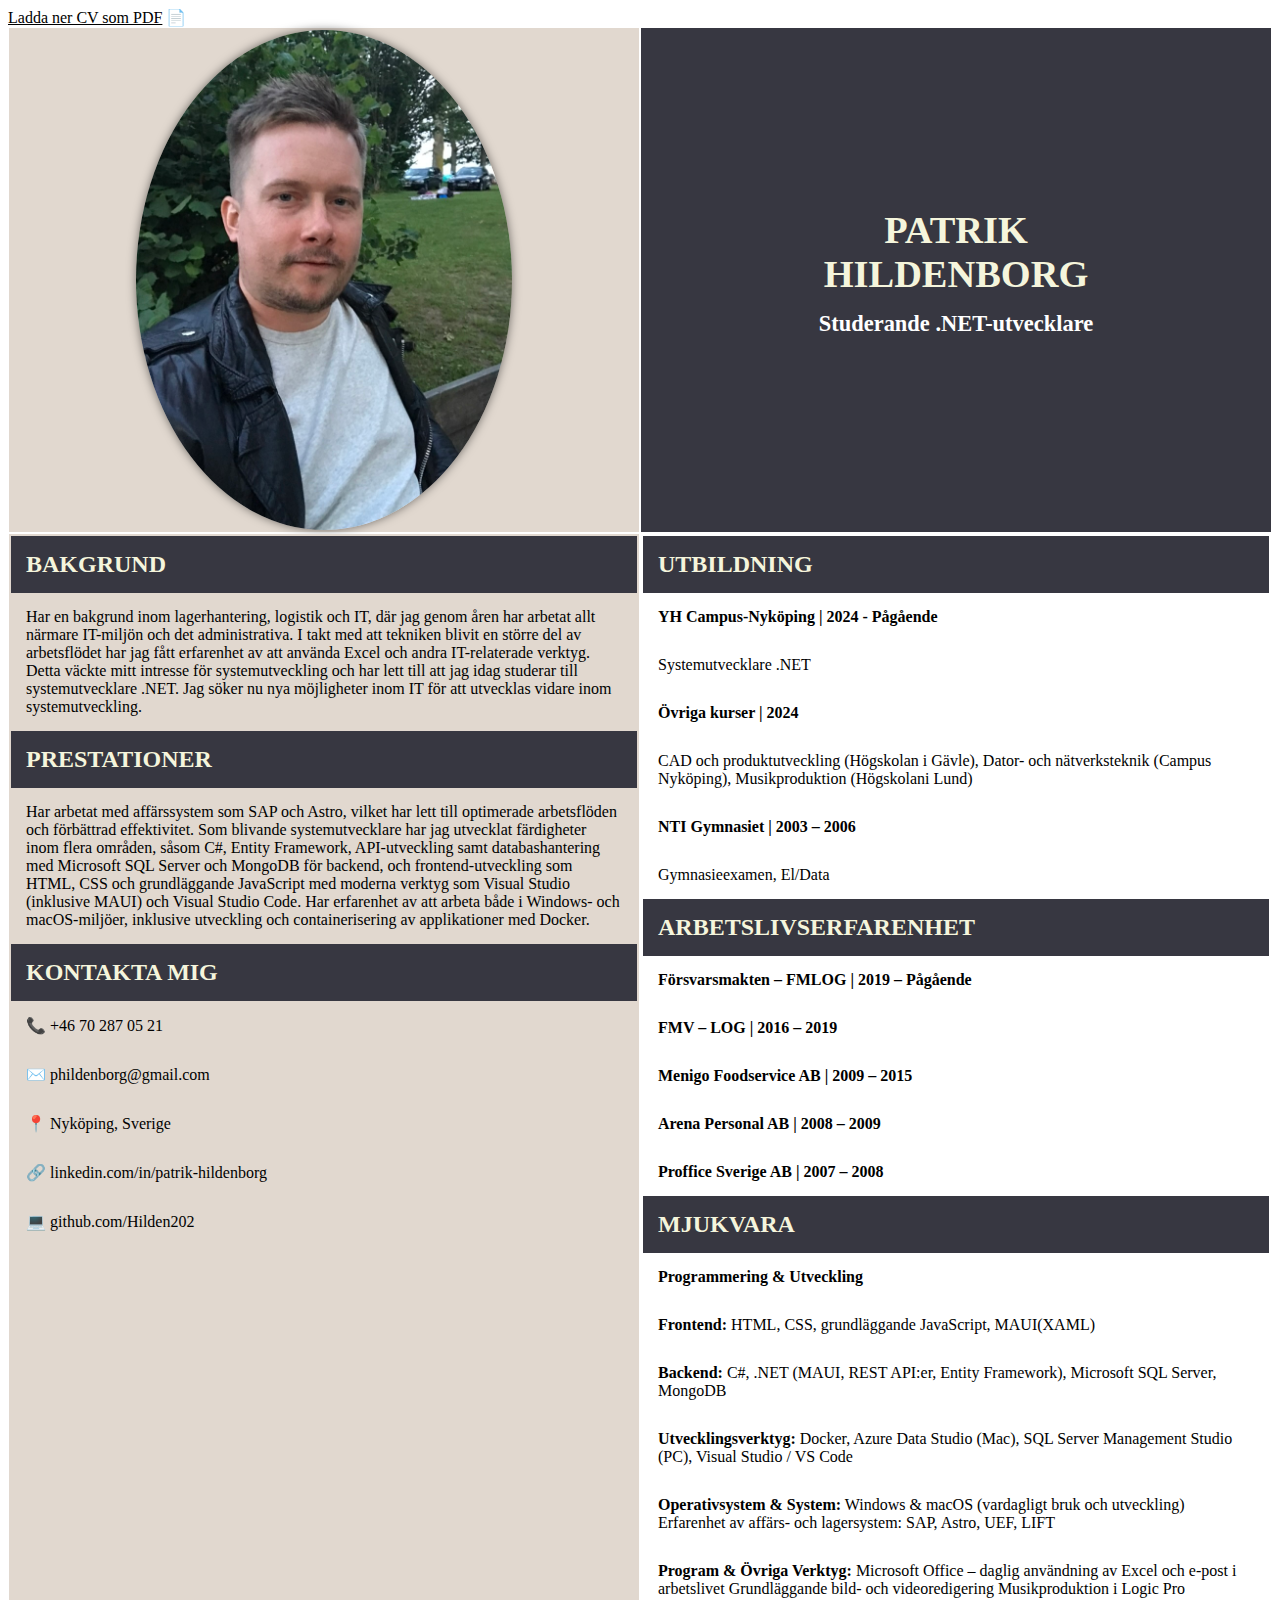
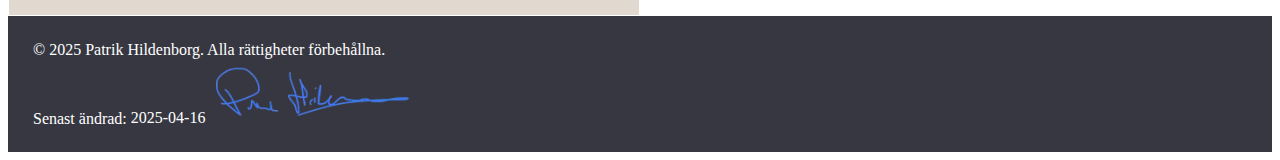
==== index.html @ dcce31c6 "test" ====
<!DOCTYPE html>
<html lang="en">

<head>
    <meta charset="UTF-8">
    <meta name="viewport" content="width=device-width, initial-scale=1.0">
    <title>Mitt CV</title>
    <link rel="stylesheet" href="css/cv.css">
</head>

<body>
    <a href="/pdf/Patrik_Hildenborg_CV.pdf" download class="download-btn">Ladda ner CV som PDF</a>
        📄
      </a>
    <header>
        <div class="topleft">
            <img class="imgJag" src="images/jag.jpeg" alt="jag">
        </div>
        <div class="topright">
            <h1>PATRIK<br> HILDENBORG</h1>
            <h3 class="h3undername">Studerande .NET-utvecklare</h3>

    </header>
    <main>

        <div class="left">
            <h2>BAKGRUND</h2>
            <p>Har en bakgrund inom lagerhantering, logistik och IT, där jag genom åren har arbetat allt närmare
                IT-miljön och det administrativa. I takt med att tekniken blivit en större del av arbetsflödet har jag
                fått erfarenhet av att använda Excel och andra IT-relaterade verktyg. Detta väckte mitt intresse för
                systemutveckling och har lett till att jag idag studerar till systemutvecklare .NET. Jag söker nu nya
                möjligheter inom IT för att utvecklas vidare inom systemutveckling.</p>

            <h2>PRESTATIONER</h2>
            <p>Har arbetat med affärssystem som SAP och Astro, vilket har lett till optimerade arbetsflöden och
                förbättrad effektivitet. Som blivande systemutvecklare har jag utvecklat färdigheter inom flera områden,
                såsom C#, Entity Framework, API-utveckling samt databashantering med Microsoft SQL Server och MongoDB
                för backend, och frontend-utveckling som HTML, CSS och grundläggande JavaScript med moderna verktyg som
                Visual Studio (inklusive MAUI) och Visual Studio Code. Har erfarenhet av att arbeta både i Windows- och
                macOS-miljöer, inklusive utveckling och containerisering av applikationer med Docker.</p>

            <h2>KONTAKTA MIG</h2>
            <a href="tel:+46702870521" class="contact-row">📞 +46 70 287 05 21</a>
            <a href="mailto:phildenborg@gmail.com" class="contact-row">✉️ phildenborg@gmail.com</a>
            <span class="contact-row">📍 Nyköping, Sverige</span>
            <a href="https://www.linkedin.com/in/patrik-hildenborg" target="_blank" class="contact-row">🔗
                linkedin.com/in/patrik-hildenborg</a>
            <a href="https://www.github.com/Hilden202" target="_blank" class="contact-row">💻 github.com/Hilden202</a>
        </div>

        <div class="right">
            <h2>UTBILDNING</h2>
            <h4>
                <a href="https://campusnykoping.se/yrkeshogskola/utbildningar/systemutvecklare-net/" 
                   target="_blank" 
                   style="color: inherit; text-decoration: none;">
                  YH Campus-Nyköping
                </a> | 2024 - Pågående
              </h4>
            <p>Systemutvecklare .NET</p>
            <h4>Övriga kurser | 2024</h4>
            <p>CAD och produktutveckling (Högskolan i Gävle), Dator- och nätverksteknik (Campus Nyköping),
                Musikproduktion (Högskolani Lund)</p>
            <h4>NTI Gymnasiet | 2003 – 2006</h4>
            <p>Gymnasieexamen, El/Data</p>
            <h2>ARBETSLIVSERFARENHET</h2>
            <h4>Försvarsmakten – FMLOG | 2019 – Pågående</h4>
            <h4>FMV – LOG | 2016 – 2019</h4>
            <h4>Menigo Foodservice AB | 2009 – 2015</h4>
            <h4>Arena Personal AB | 2008 – 2009</h4>
            <h4>Proffice Sverige AB | 2007 – 2008</h4>
            <h2>MJUKVARA</h2>
            <h4>Programmering & Utveckling</h4>
            <p><strong>Frontend:</strong> HTML, CSS, grundläggande JavaScript, MAUI(XAML)</p>
            <p><strong>Backend:</strong> C#, .NET (MAUI, REST API:er, Entity Framework), Microsoft SQL Server, MongoDB
            </p>
            <p><strong>Utvecklingsverktyg:</strong> Docker, Azure Data Studio (Mac), SQL Server Management Studio (PC),
                Visual Studio / VS Code</p>
            <p><strong>Operativsystem & System:</strong> Windows & macOS (vardagligt bruk och utveckling) Erfarenhet av
                affärs- och lagersystem: SAP, Astro, UEF, LIFT</p>
            <p><strong>Program & Övriga Verktyg:</strong> Microsoft Office – daglig användning av Excel och e-post i
                arbetslivet Grundläggande bild- och
                videoredigering Musikproduktion i Logic Pro</p>
        </div>
    </main>
    <footer>
        <p>© 2025 Patrik Hildenborg. Alla rättigheter förbehållna. <br><span>Senast ändrad: </span><span
                id="commitDateStamp"></span><span><img class="imgSignature" src="images/Signatur.png"
                    alt="Signatur"></span></p>                  
    </footer>
    <script src="script/script.js"></script>
</body>

</html>
---- css/cv.css ----
div {
    margin: 1px;
    padding: 2px;
}

header,
main,
footer {
    display: flex;
    flex-direction: column;
    font-family: aleo sans-serif;
}

@media (min-width: 601px) {

    header,
    main,
    footer {
        flex-direction: row;
    }

}

.left {
    flex-basis: 50vw;
    background-color: #e1d8cf;
}

.topleft {
    flex-basis: 50vw;
    background-color: #e1d8cf;
    ;
}

.topright {
    flex-basis: 50vw;
    background-color: #373741;

    display: flex;
    flex-direction: column;
    justify-content: center;
    font-size: 1.2em;
}

.h3undername {
    text-align: center;
}

.right {
    flex-basis: 50vw;
    background-color: white;
}

.imgJag {
    width: 60%;
    height: auto;
    border-radius: 100%;
    display: block;
    margin: 0 auto;
    box-shadow: 0 0 10px rgba(0, 0, 0, 0.5);
}

.imgSignature {
    width: 50%;
    height: auto;;
}

h1 {
    text-align: center;
    color: beige;
}

h2 {
    text-align: left;
    color: beige;
    background-color: #373741;
    padding: 15px;
}

h3 {
    text-align: left;
    color: white;
    padding: 15px;
}

h4 {
    text-align: left;
    padding: 15px;
}

p {
    text-align: left;
    padding: 15px;

}

.contact-row {
    display: block;
    padding: 15px;
    text-align: left;
    color: black;
    text-decoration: none;
}

a {
    text-align: left;
    color: black;
    display: inline-block;
}

h1,
h2,
h3,
h4,
h5,
h6,
p {
    margin: 0;
}
footer {
    background-color: #373741;
    color: white;
    text-align: center;
    padding: 10px;
}
.download-section {
    text-align: center;
  }
  
  .pdf-icon {
    position: absolute;
    top: 20px;
    right: 20px;
    font-size: 20px;
    text-decoration: none;
    color: #333;
    background-color: white;
    border: 2px solid #007bff;
    border-radius: 50%;
    width: 40px;
    height: 40px;
    display: flex;
    align-items: center;
    justify-content: center;
    transition: background-color 0.3s, color 0.3s;
    cursor: pointer;
    z-index: 1000;
  }
  
  .pdf-icon:hover {
    background-color: #007bff;
    color: white;
  }
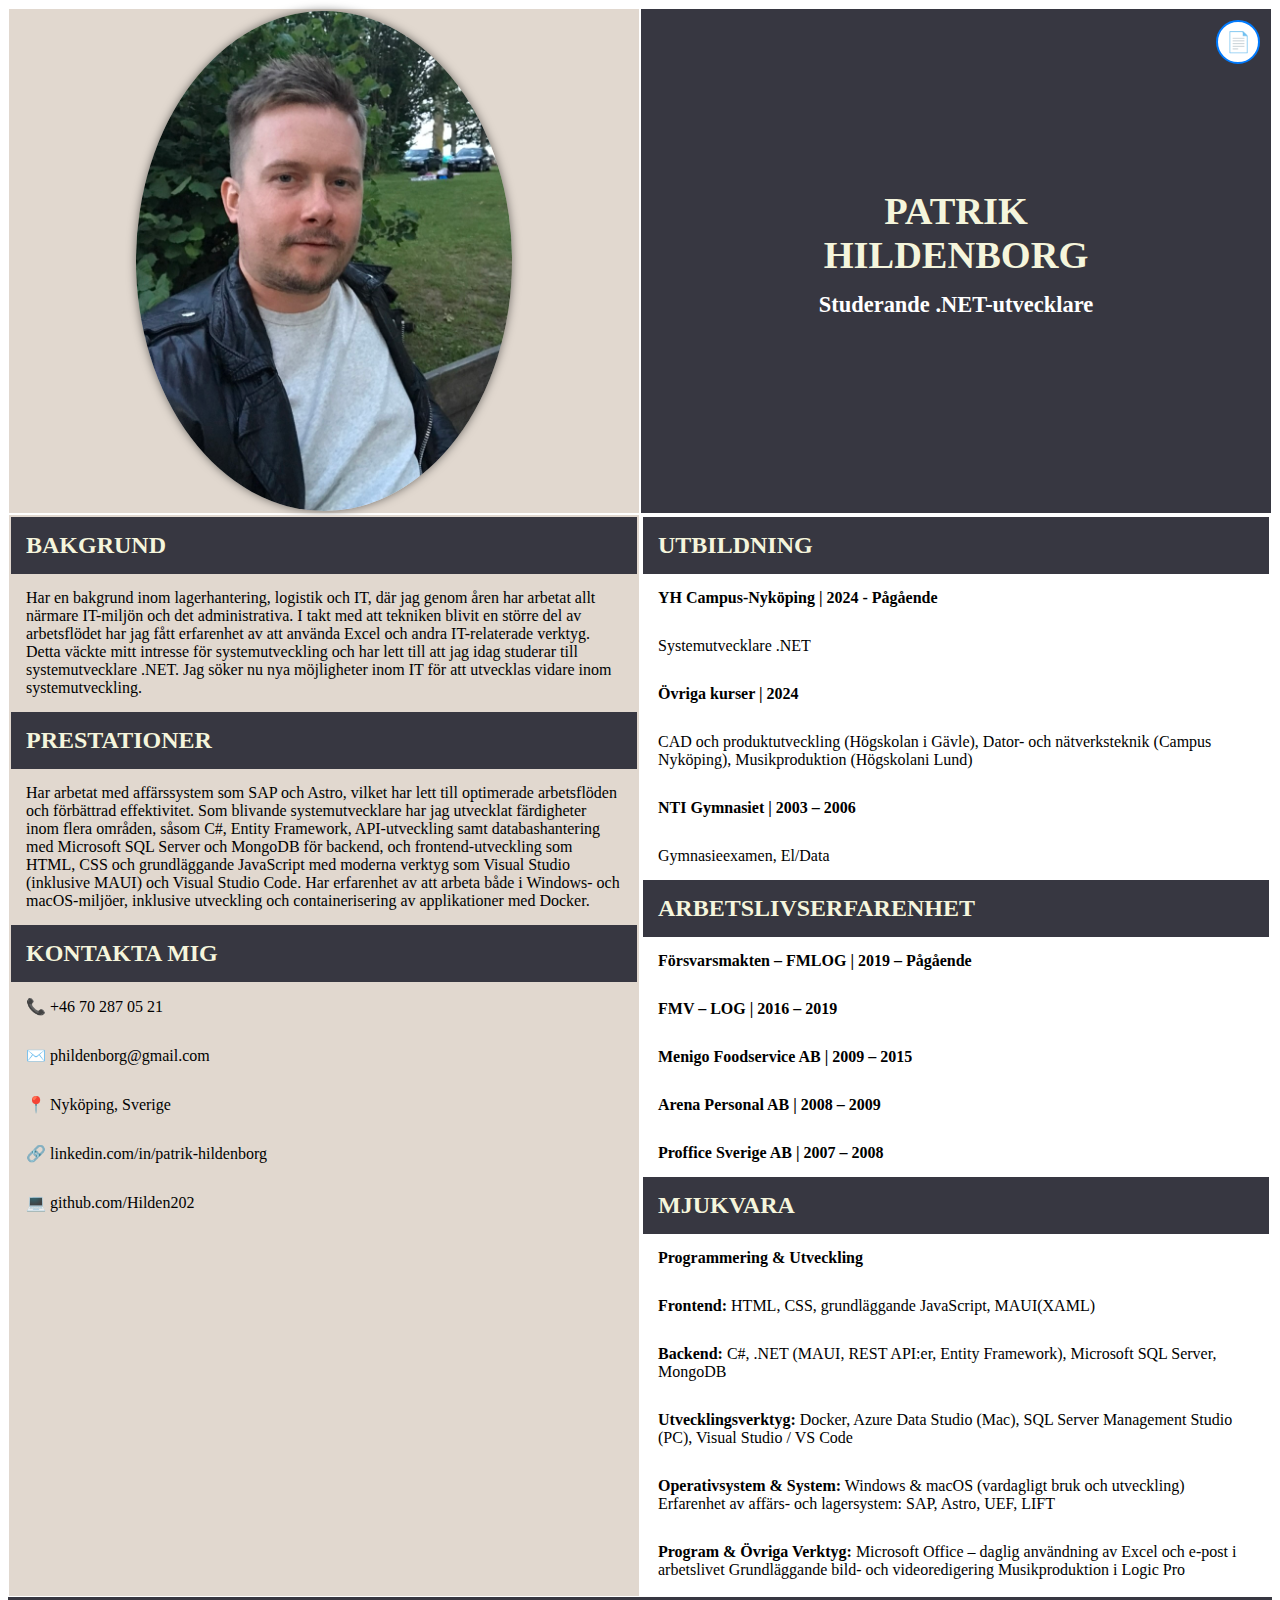
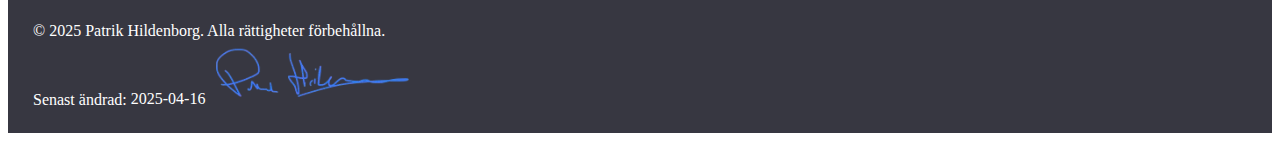
==== commit ca72508e: "..." ====
--- a/index.html
+++ b/index.html
@@ -9,9 +9,9 @@
 </head>
 
 <body>
-    <a href="/pdf/Patrik_Hildenborg_CV.pdf" download class="download-btn">Ladda ner CV som PDF</a>
-        📄
-      </a>
+    <a href="/CV/pdf/Patrik_Hildenborg_CV.pdf" download class="pdf-icon" title="Ladda ner CV">
+  📄
+</a>
     <header>
         <div class="topleft">
             <img class="imgJag" src="images/jag.jpeg" alt="jag">
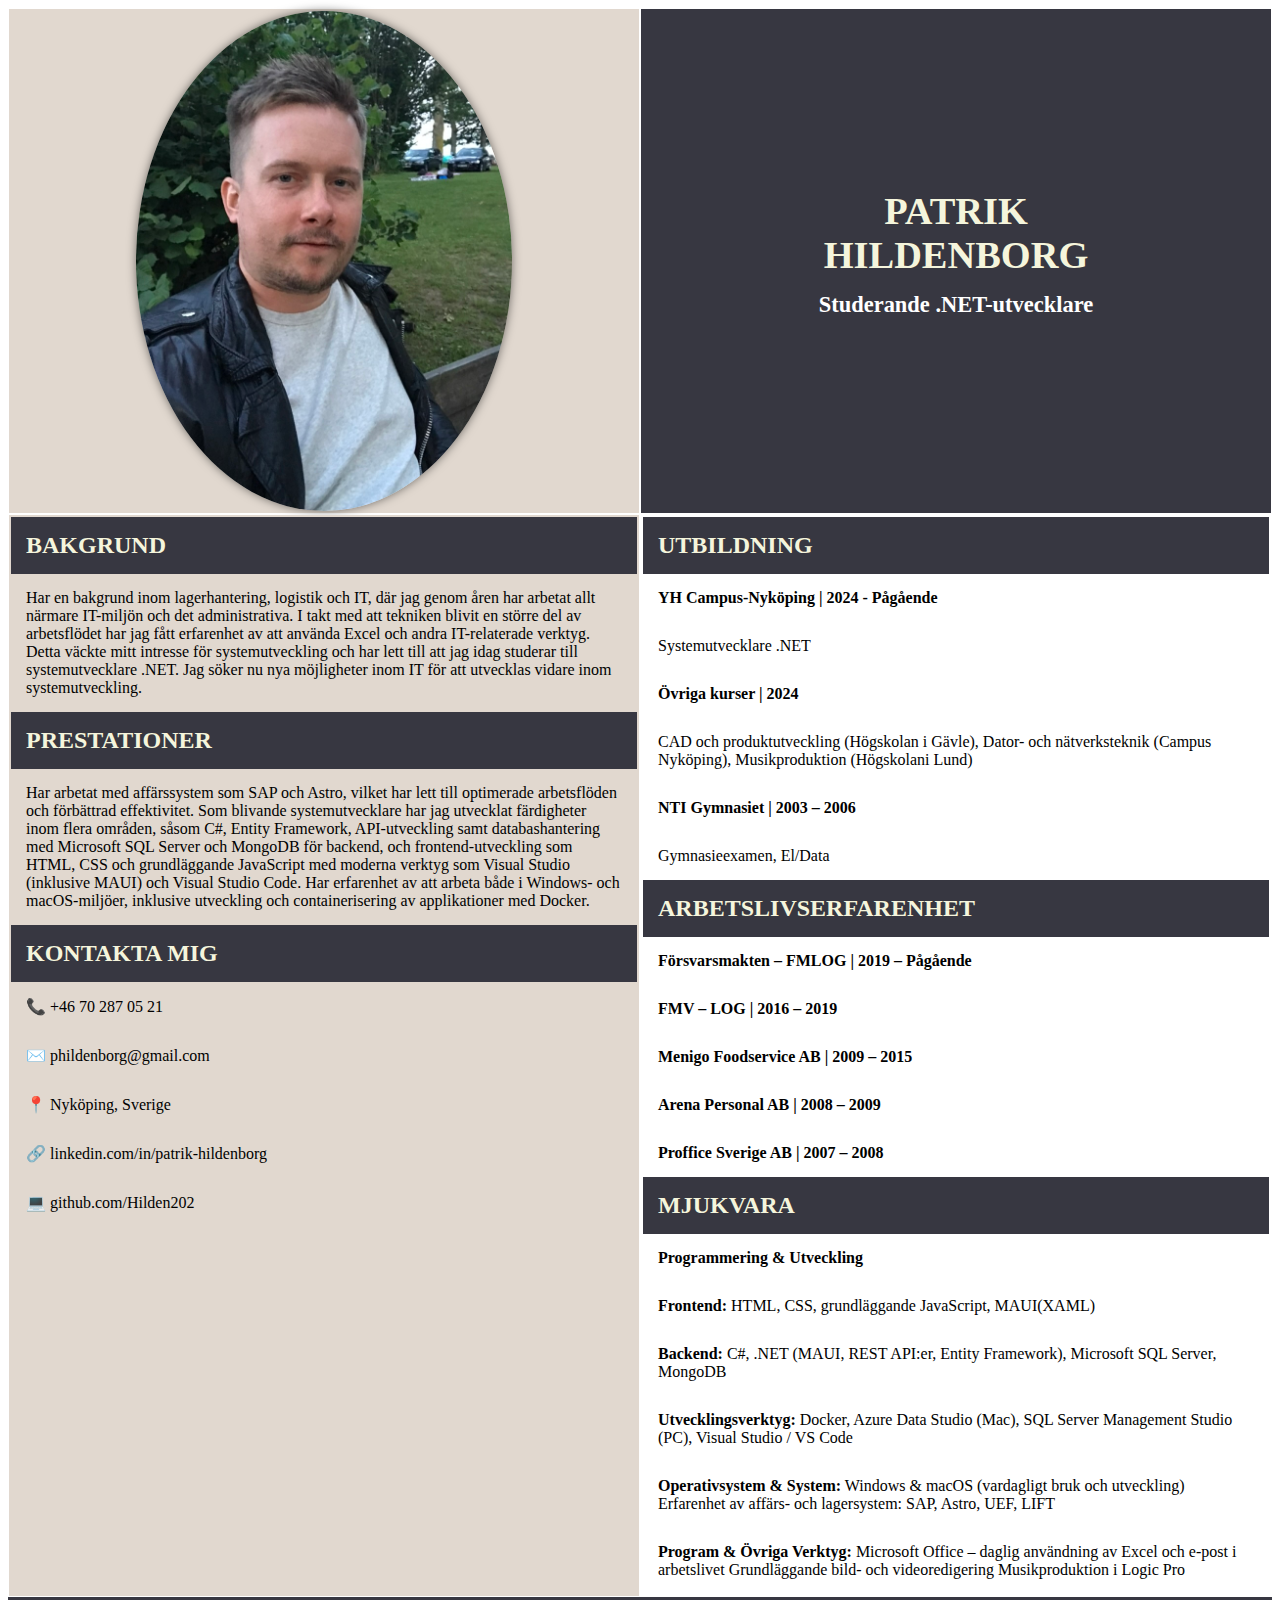
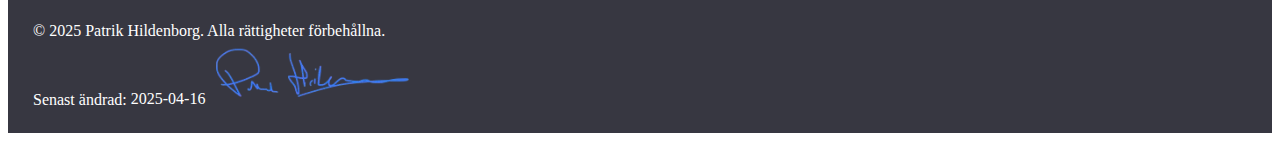
==== commit 4199ada7: "normal mode" ====
--- a/index.html
+++ b/index.html
@@ -9,8 +9,8 @@
 </head>
 
 <body>
-    <a href="/CV/pdf/Patrik_Hildenborg_CV.pdf" download class="pdf-icon" title="Ladda ner CV">
-  📄
+    <!-- <a href="/pdf/Patrik_Hildenborg_CV.pdf" download class="pdf-icon" title="Ladda ner CV">
+  📄 -->
 </a>
     <header>
         <div class="topleft">
--- a/css/cv.css
+++ b/css/cv.css
@@ -127,7 +127,7 @@
     text-align: center;
   }
   
-  .pdf-icon {
+  /* .pdf-icon {
     position: absolute;
     top: 20px;
     right: 20px;
@@ -150,4 +150,4 @@
   .pdf-icon:hover {
     background-color: #007bff;
     color: white;
-  }+  } */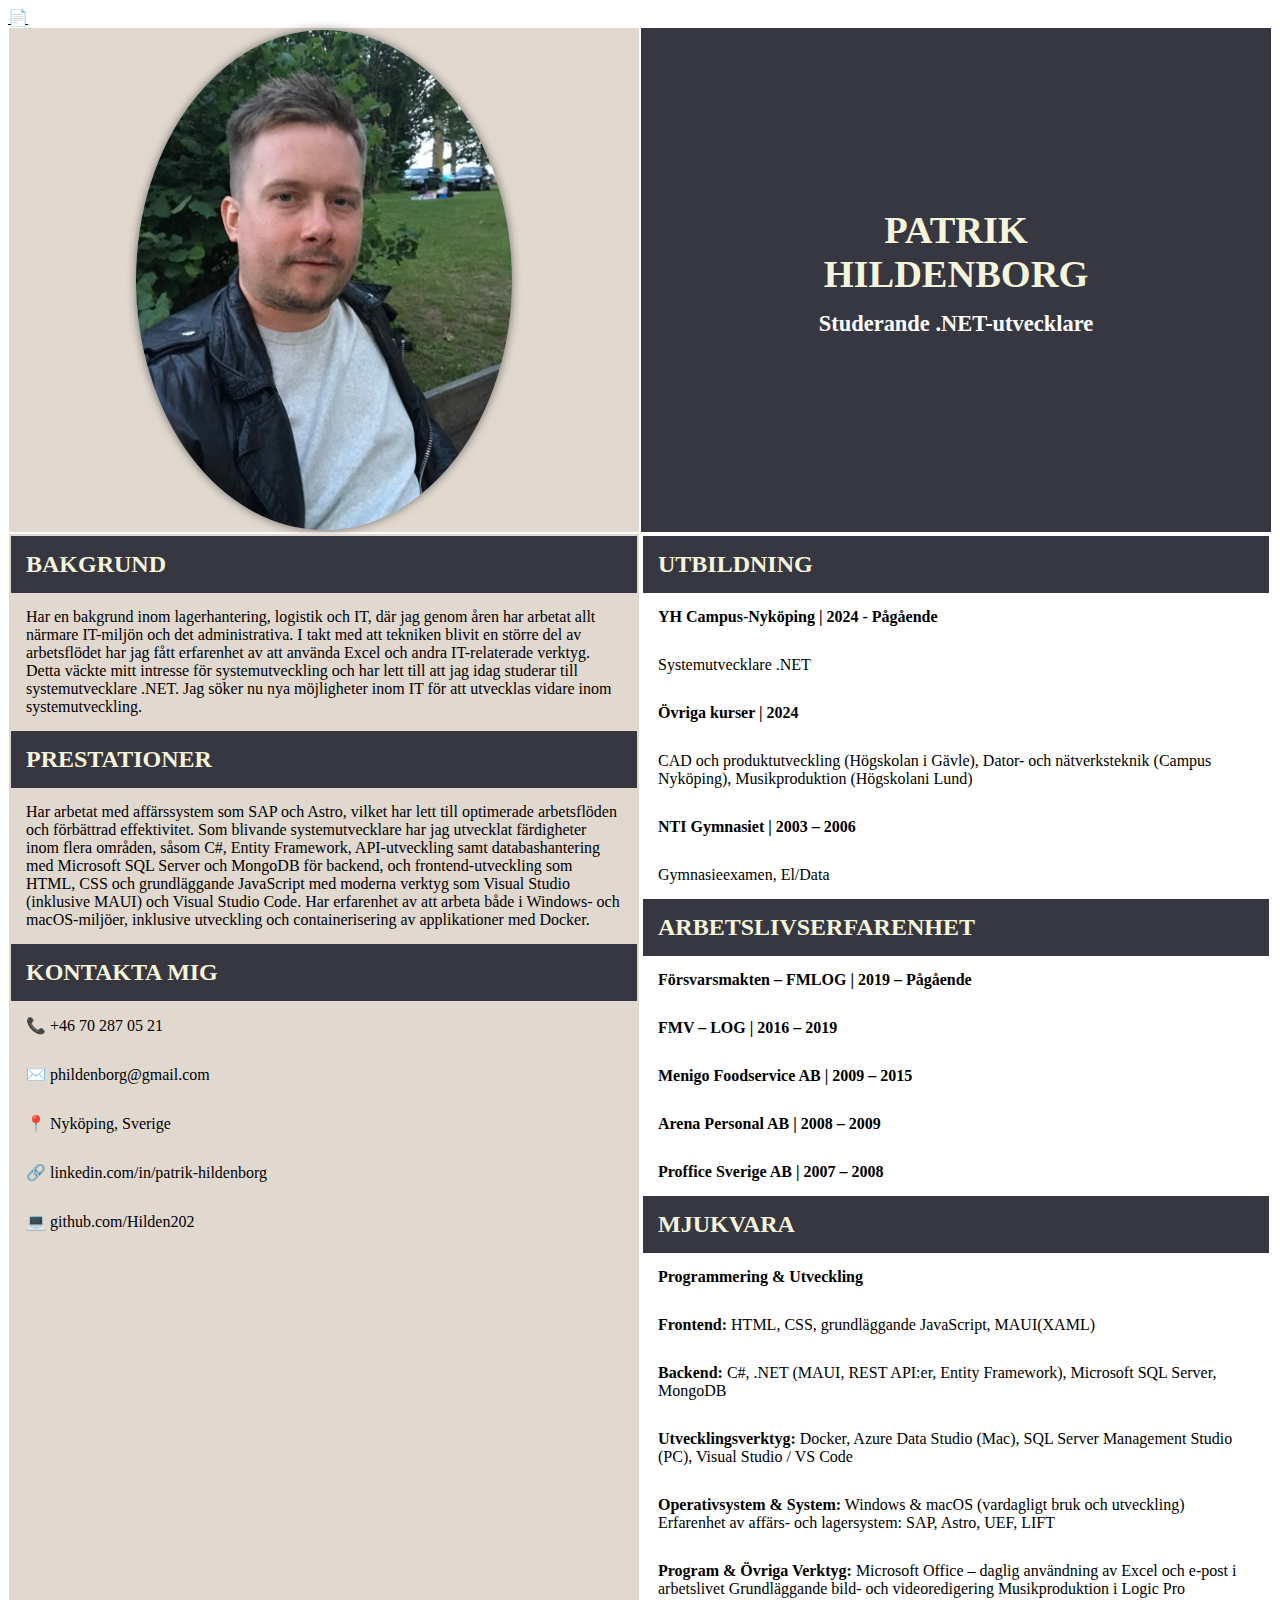
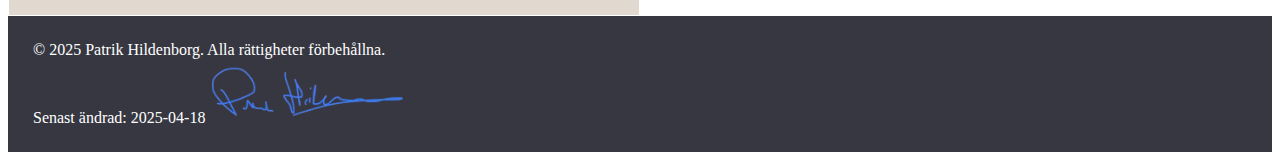
==== commit 3248ac42: "pdf download" ====
--- a/index.html
+++ b/index.html
@@ -9,8 +9,8 @@
 </head>
 
 <body>
-    <!-- <a href="/pdf/Patrik_Hildenborg_CV.pdf" download class="pdf-icon" title="Ladda ner CV">
-  📄 -->
+    <a href="/pdf/Patrik_Hildenborg_CV.pdf" download class="pdf-icon" title="Ladda ner CV">
+  📄
 </a>
     <header>
         <div class="topleft">
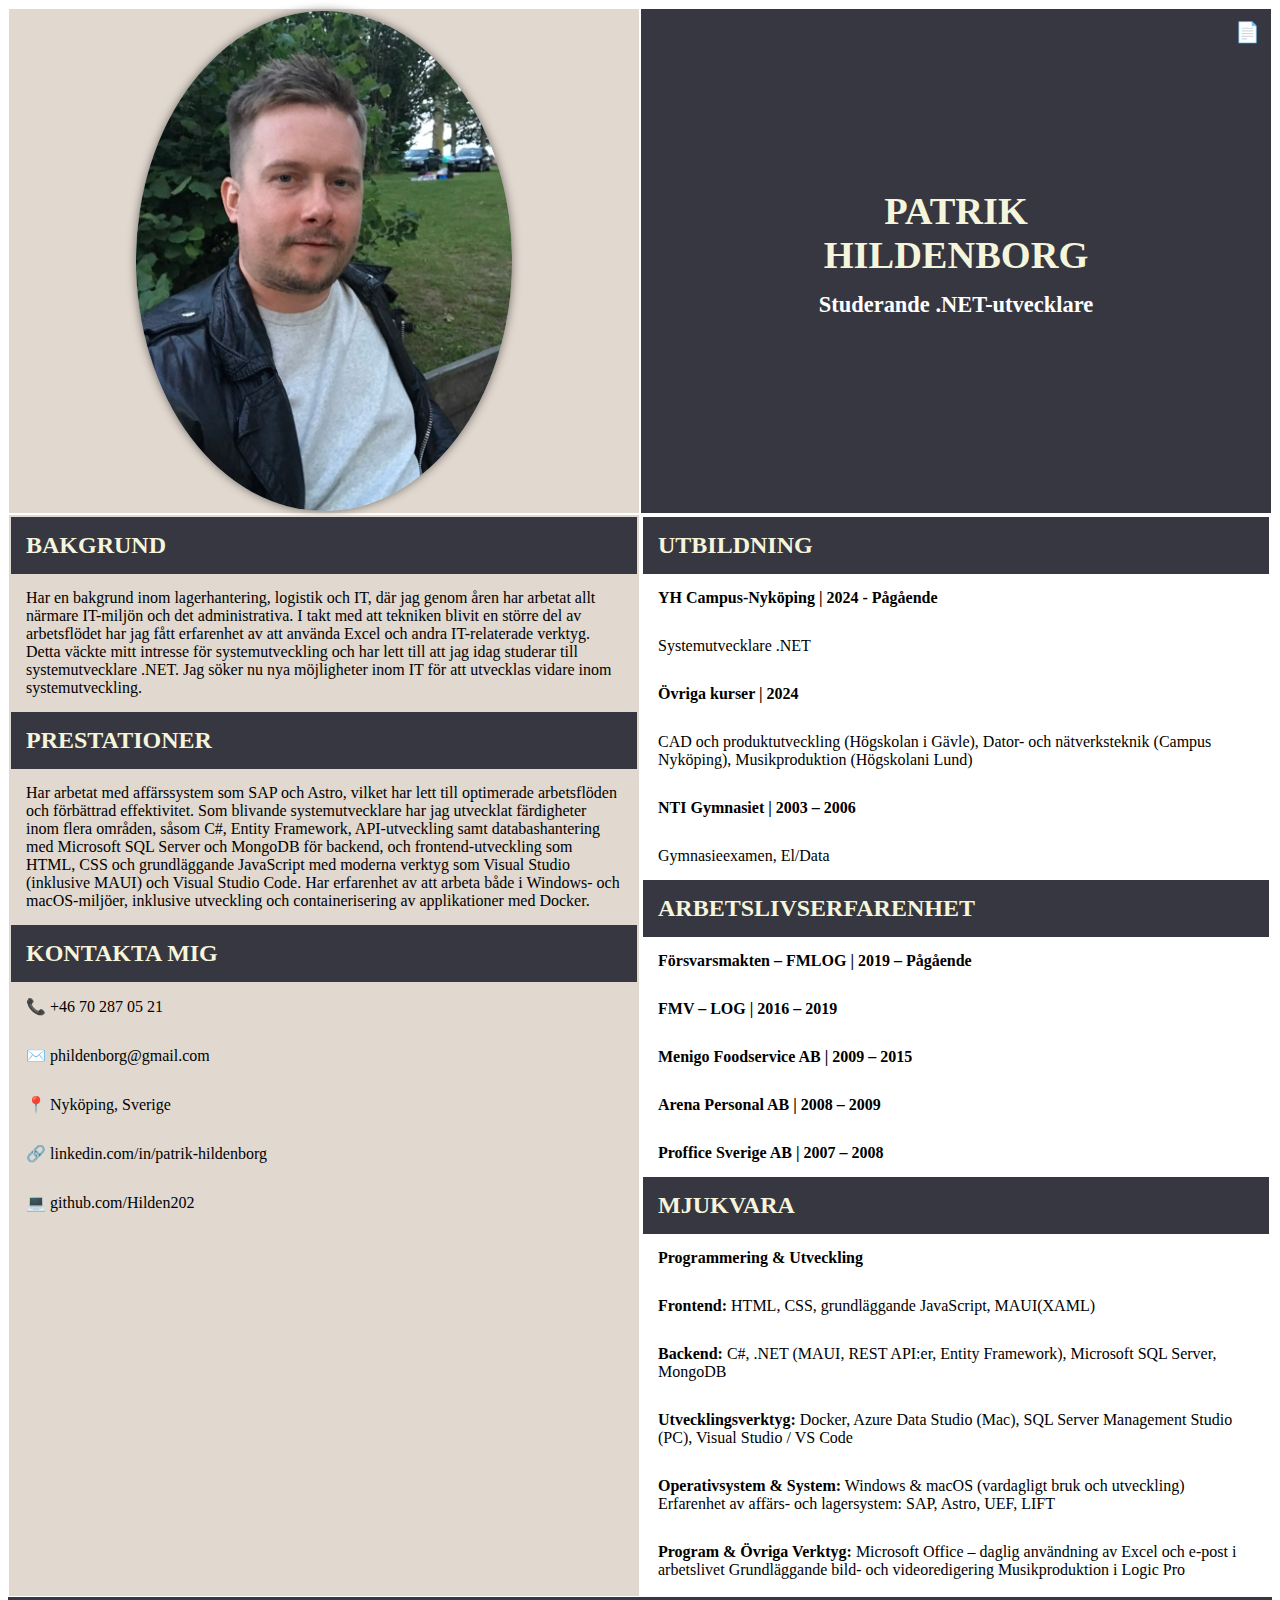
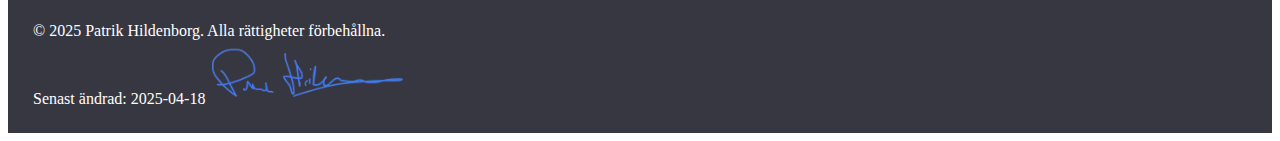
==== commit 4922bdb4: "commit" ====
--- a/index.html
+++ b/index.html
@@ -9,9 +9,11 @@
 </head>
 
 <body>
-    <a href="/pdf/Patrik_Hildenborg_CV.pdf" download class="pdf-icon" title="Ladda ner CV">
-  📄
-</a>
+    <a href="https://hilden202.github.io/CV/pdf/Patrik_Hildenborg_CV.pdf" download class="pdf-icon"
+        title="Ladda ner CV">
+        📄
+    </a>
+    </a>
     <header>
         <div class="topleft">
             <img class="imgJag" src="images/jag.jpeg" alt="jag">
@@ -51,12 +53,11 @@
         <div class="right">
             <h2>UTBILDNING</h2>
             <h4>
-                <a href="https://campusnykoping.se/yrkeshogskola/utbildningar/systemutvecklare-net/" 
-                   target="_blank" 
-                   style="color: inherit; text-decoration: none;">
-                  YH Campus-Nyköping
+                <a href="https://campusnykoping.se/yrkeshogskola/utbildningar/systemutvecklare-net/" target="_blank"
+                    style="color: inherit; text-decoration: none;">
+                    YH Campus-Nyköping
                 </a> | 2024 - Pågående
-              </h4>
+            </h4>
             <p>Systemutvecklare .NET</p>
             <h4>Övriga kurser | 2024</h4>
             <p>CAD och produktutveckling (Högskolan i Gävle), Dator- och nätverksteknik (Campus Nyköping),
@@ -86,7 +87,7 @@
     <footer>
         <p>© 2025 Patrik Hildenborg. Alla rättigheter förbehållna. <br><span>Senast ändrad: </span><span
                 id="commitDateStamp"></span><span><img class="imgSignature" src="images/Signatur.png"
-                    alt="Signatur"></span></p>                  
+                    alt="Signatur"></span></p>
     </footer>
     <script src="script/script.js"></script>
 </body>
--- a/css/cv.css
+++ b/css/cv.css
@@ -127,18 +127,14 @@
     text-align: center;
   }
   
-  /* .pdf-icon {
+  .pdf-icon {
     position: absolute;
     top: 20px;
     right: 20px;
     font-size: 20px;
     text-decoration: none;
     color: #333;
-    background-color: white;
-    border: 2px solid #007bff;
-    border-radius: 50%;
-    width: 40px;
-    height: 40px;
+    background-color: #373741;
     display: flex;
     align-items: center;
     justify-content: center;
@@ -148,6 +144,6 @@
   }
   
   .pdf-icon:hover {
-    background-color: #007bff;
+    background-color: #e1d8cf;
     color: white;
-  } */+  }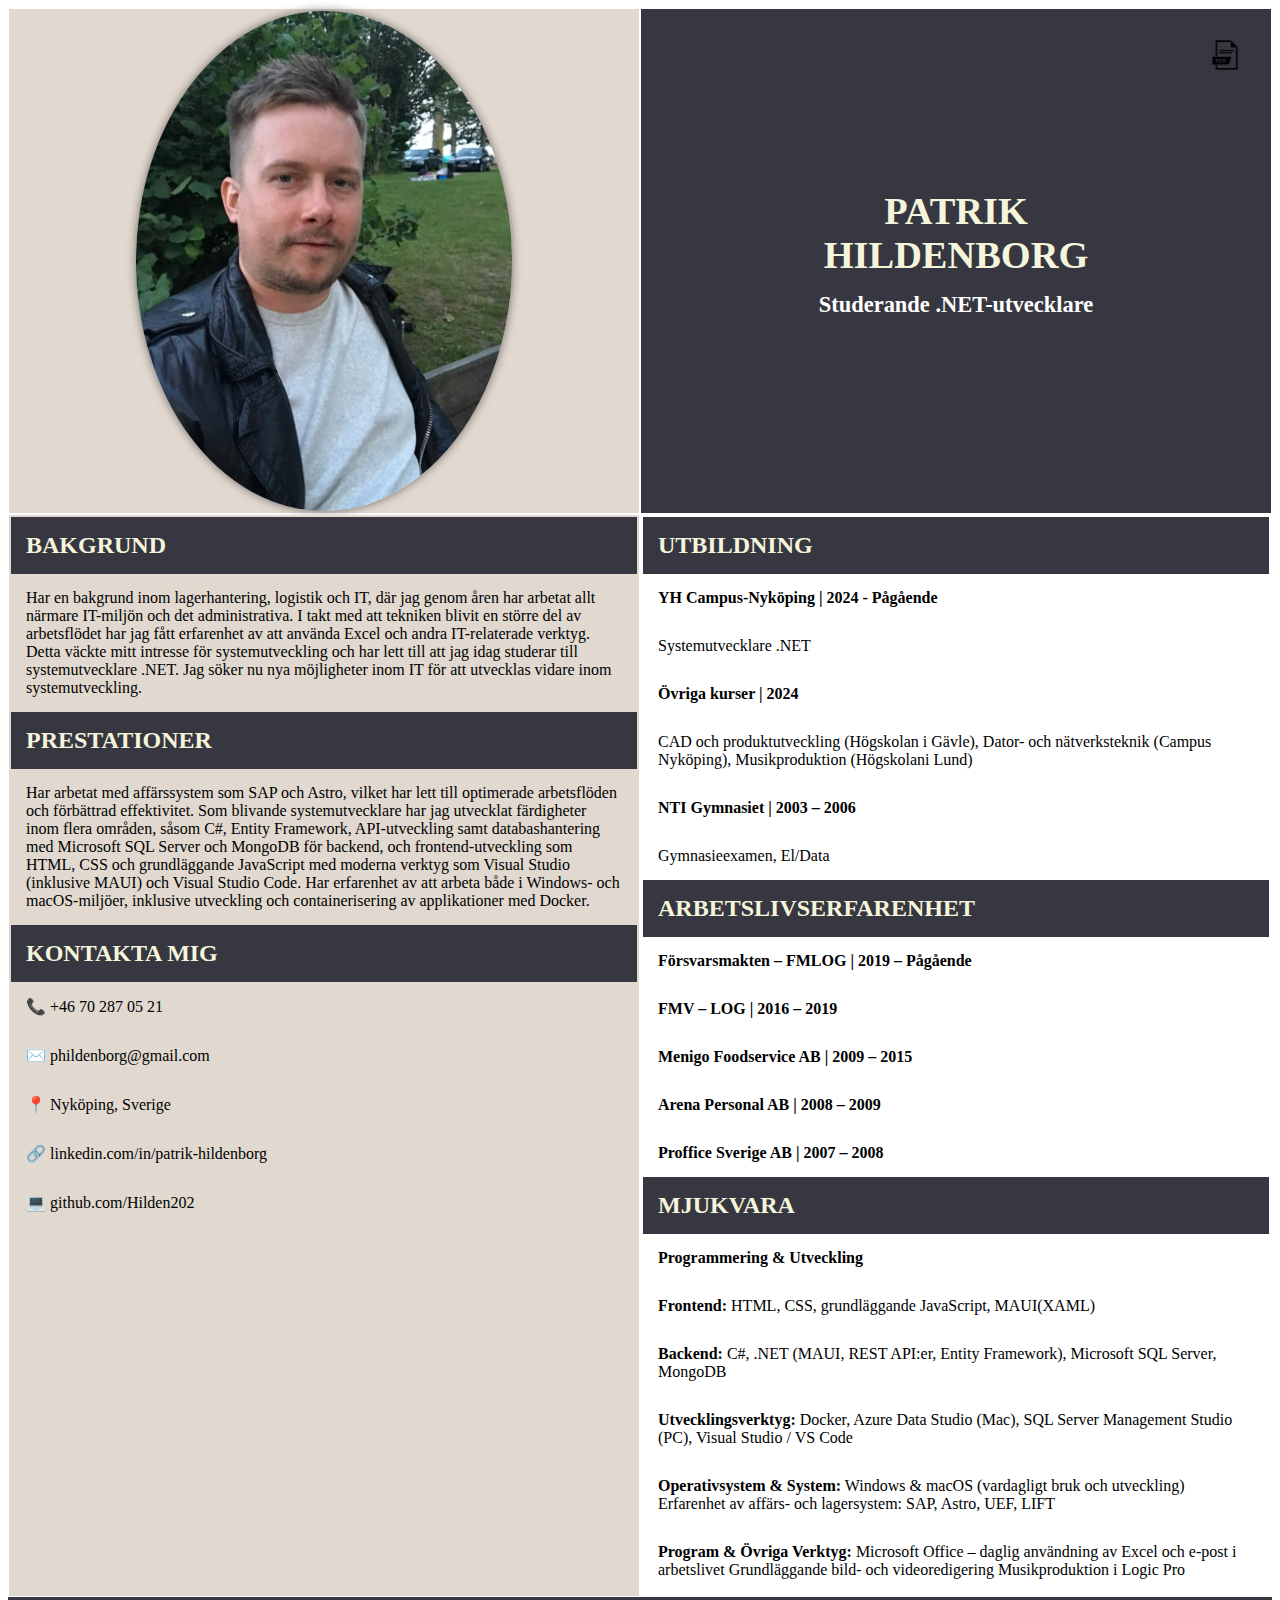
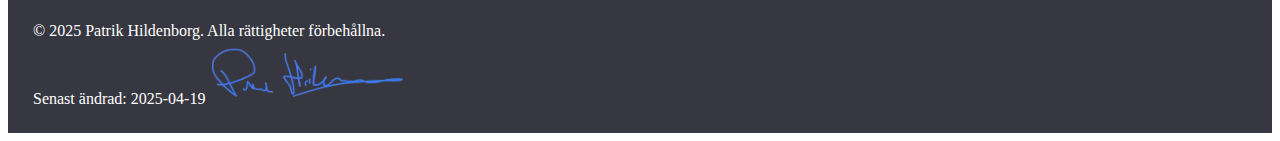
==== commit 7fa86aea: "pdf edit" ====
--- a/index.html
+++ b/index.html
@@ -11,7 +11,7 @@
 <body>
     <a href="https://hilden202.github.io/CV/pdf/Patrik_Hildenborg_CV.pdf" download class="pdf-icon"
         title="Ladda ner CV">
-        📄
+        <img src="images/pdf-icon.png" alt="pdf" class="pdf-icon">
     </a>
     </a>
     <header>
--- a/css/cv.css
+++ b/css/cv.css
@@ -128,13 +128,15 @@
   }
   
   .pdf-icon {
+    
+    height: 30                                                                                                                                                                                                                px;
     position: absolute;
     top: 20px;
     right: 20px;
     font-size: 20px;
+    width: 30px;
     text-decoration: none;
-    color: #333;
-    background-color: #373741;
+    background-color: transparent;
     display: flex;
     align-items: center;
     justify-content: center;
@@ -144,6 +146,5 @@
   }
   
   .pdf-icon:hover {
-    background-color: #e1d8cf;
-    color: white;
+    transform: scale(1.2);
   }